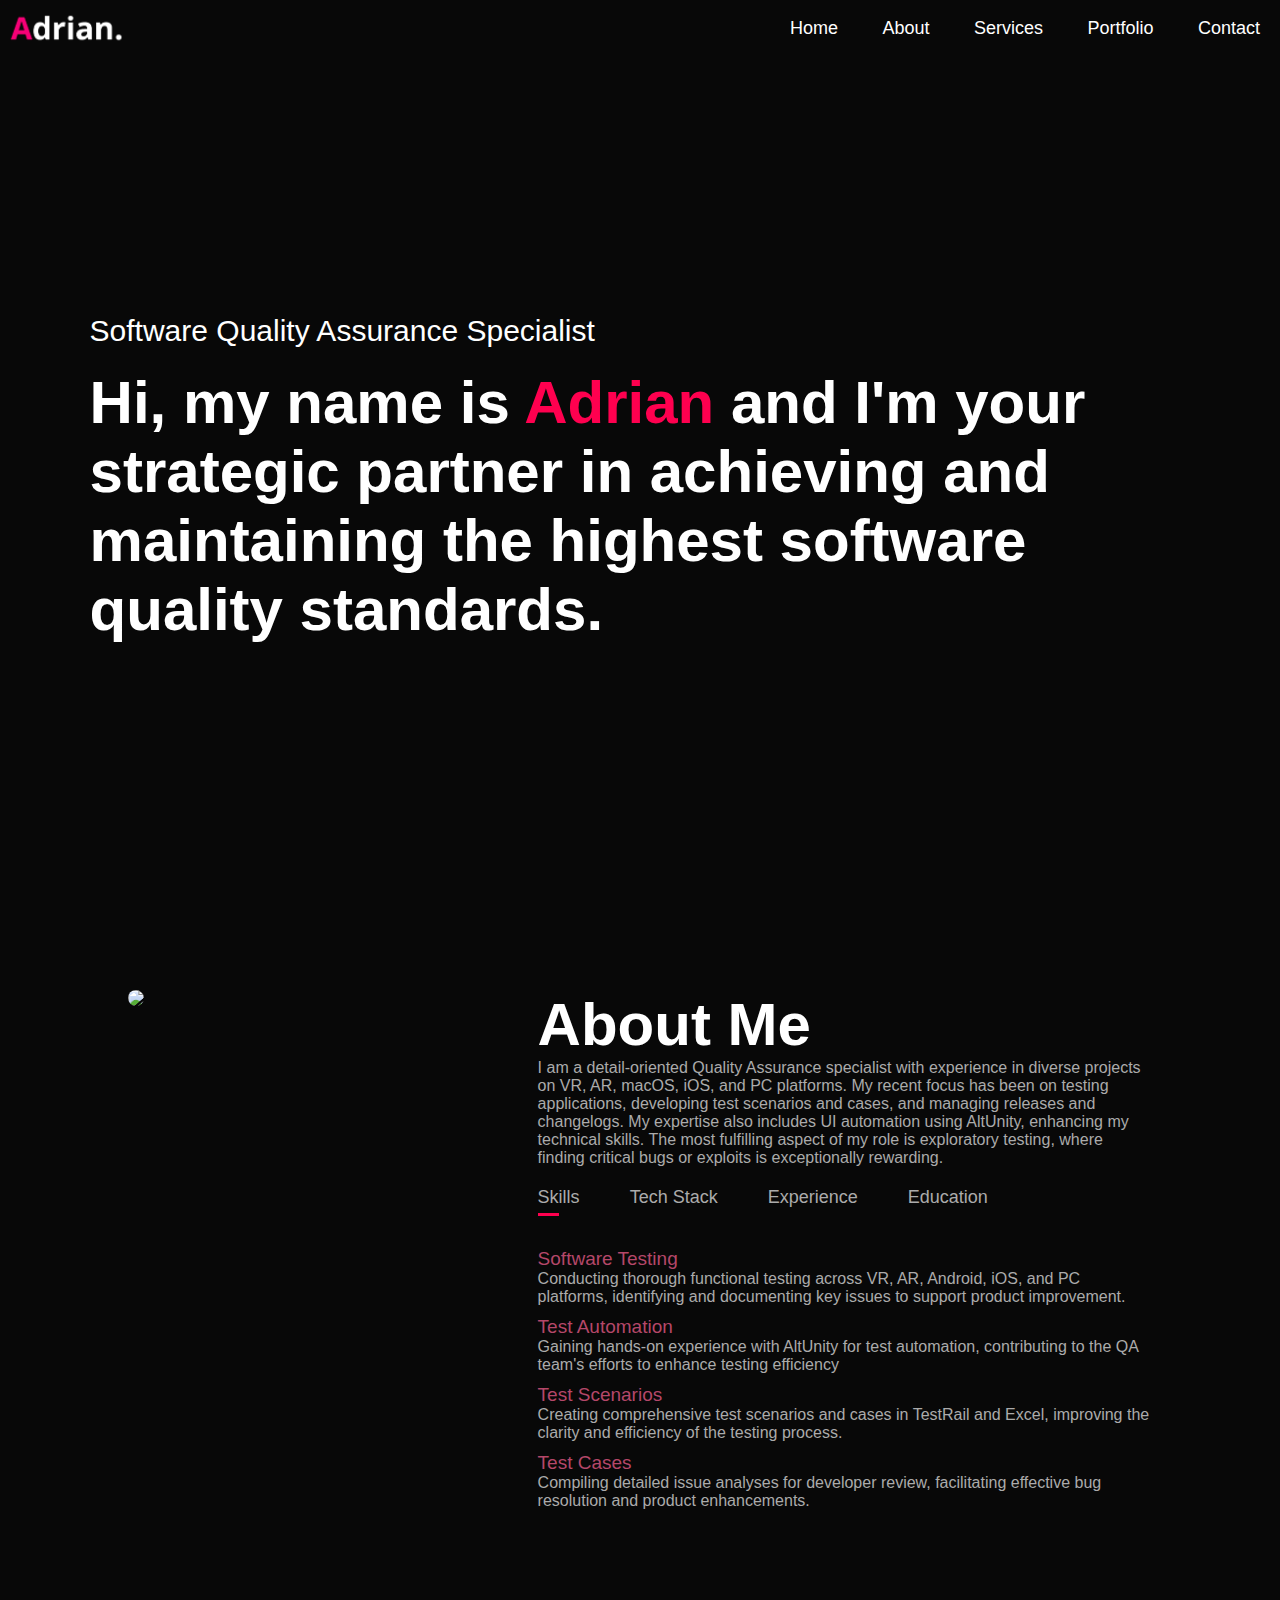
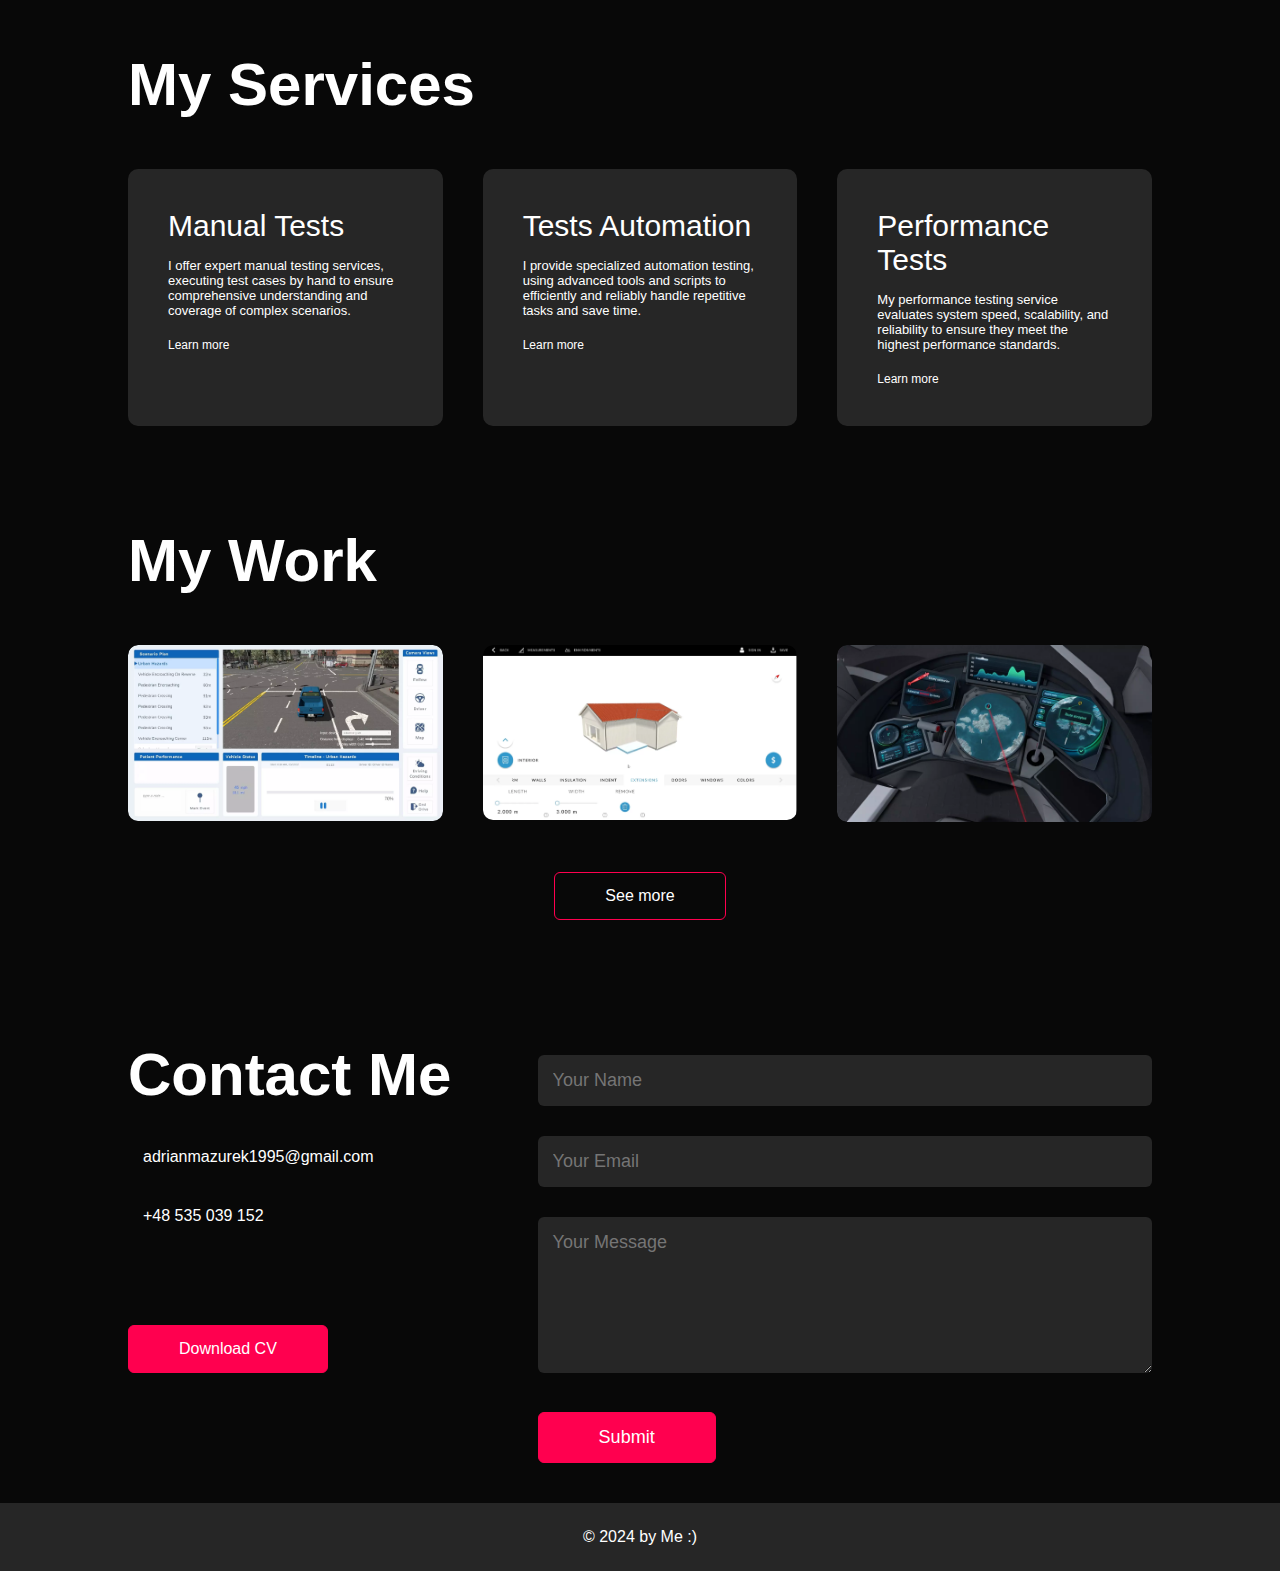
==== index.html @ b35c1694 "Add files via upload" ====
<!DOCTYPE html>
<html lang="en">
<head>
    <meta charset="UTF-8">
    <meta http-equiv="X-UA-Compatible" content="IE=edge">
    <meta name="viewport" content="width=device-width, initial-scale=1.0">
    <title>Adrian Mazurek - portfolio</title>
    <link rel="stylesheet" href="style.css">
    <script src="https://kit.fontawesome.com/d6458f6621.js" crossorigin="anonymous"></script>

</head>
<body>
<div id="header">
    <div id="container">
        <nav>
            <img src="images/napis.png" class="logo"> 
            <ul id = "sidemenu">
                <li><a href = "#header">Home</a></li>
                <li><a href = "#about">About</a></li>
                <li><a href = "#services">Services</a></li>
                <li><a href = "#portfolio">Portfolio</a></li>
                <li><a href = "#contact">Contact</a></li>
                <i class="fa-solid fa-xmark" onclick = "closemenu()"></i>
            </ul>
            <i class="fa-solid fa-bars"onclick = "openmenu()"></i>
        </nav>
        <div class="header-text">
            <p>Software Quality Assurance Specialist</p>
            <h1>Hi, my name is <span>Adrian</span> and I'm your <br>strategic partner in achieving and <br>maintaining the highest software <br> quality standards.</h1>
        </div>
    </div>
</div>
<!--------------------about--------------------------->
<div id="about">
    <div class="container">
        <div class="row">
            <div class="about-col-1">
                <img src="images/nieuciete.png">
            </div>
            <div class="about-col-2">
                <h1 class="sub-title"> About Me</h1>
                <p>I am a detail-oriented Quality Assurance specialist with experience in diverse projects on VR, AR, macOS, iOS, and PC platforms. 
                    My recent focus has been on testing applications, developing test scenarios and cases, and managing releases and changelogs. 
                    My expertise also includes UI automation using AltUnity, enhancing my technical skills. 
                    The most fulfilling aspect of my role is exploratory testing, where finding critical bugs or exploits is exceptionally rewarding.</p>

                    <div class="tab-titles">
                        <p class = "tab-links active-link" onclick="opentab('skills')">Skills</p>
                        <p class = "tab-links" onclick="opentab('technologies')">Tech Stack</p>
                        <p class = "tab-links" onclick="opentab('experience')">Experience</p>
                        <p class = "tab-links" onclick="opentab('education')">Education</p>
                    </div>
                    <div class="tab-contents active-tab" id="skills">
                        <ul>
                            <li><span>Software Testing</span><br> Conducting thorough functional testing across VR, AR, Android, iOS, and PC platforms, identifying and documenting key issues to support product improvement.</li>
                            <li><span>Test Automation</span><br>Gaining hands-on experience with AltUnity for test automation, contributing to the QA team's efforts to enhance testing efficiency</li>
                            <li><span>Test Scenarios</span><br>Creating comprehensive test scenarios and cases in TestRail and Excel, improving the clarity and efficiency of the testing process.</li>
                            <li><span>Test Cases</span><br>Compiling detailed issue analyses for developer review, facilitating effective bug resolution and product enhancements.</li>
                        </ul>
                    </div>
                    <div class="tab-contents" id="technologies">
                        <ul>
                        <div class = "testrow">
                            <li><span>TestRail</span><br> </li>
                            <li><span>Unity</span><br></li>
                            <li><span>AltTester</span><br></li>
                            <li><span>Unreal Engine 5</span><br></li>
                            <li><span>Confluence</span><br></li>
                            <li><span>JIRA</span><br></li>
                            <li><span>Plastic SCM</span><br></li>
                        </div>
                        <div class = "testrow">
                            <li><span>GIT</span><br></li>
                            <li><span>Postman</span><br></li>
                            <li><span>AI Tools</span><br></li>
                            <li><span>HTML</span><br></li>
                            <li><span>CSS</span><br></li>
                            <li><span>Python</span><br></li>
                            <li><span>Confluence</span><br></li>
                        </div>
                        </ul>
                    </div>
                    <div class="tab-contents" id="experience">
                        <ul>
                            <li><span>02.2022 - Current</span><br> Mid Software Quality Assurance Specialist at 4Experience</li>
                            <li><span>01.2021</span><br> Mobile Tester at PixelStorm (Part Time Contract)</li>
                            <li><span>08.2016 - 05.2021</span><br> Warehouse Supervisor at Rajski</li>
                            <li><span>07.2015 - 08.2016</span><br> Electrical Device Assembly Technician</li>
                        </ul>
                    </div>
                    <div class="tab-contents" id="education">
                        <ul>
                            <li><span>2021 - present</span><br>University of Informatics and Management in Bielsko-Biała - Engineer in Computer Scienc</li>
                            <li><span>2011 - 2015</span><br>Walery Goetel Technical School - extended courses in Mathematics, Physics and Electronics</li>
                        </ul>
                    </div>
            </div>
        </div>
    </div>
</div>

<!----------------services------------------>
<div id="services">
    <div class="container">
        <h1 class="sub-title"> My Services</h1>
        <div class="services-list">
            <div>
                <i class="fa-solid fa-bug-slash"></i>
                <h2>Manual Tests</h2>
                <p>  I offer expert manual testing services, executing test cases by hand to ensure comprehensive understanding and coverage of complex scenarios.</p>
                <a href="https://katalon.com/resources-center/blog/manual-testing">Learn more</a>
            </div>
            <div>
                <i class="fa-solid fa-robot"></i>
                <h2>Tests Automation</h2>
                <p> I provide specialized automation testing, using advanced tools and scripts to efficiently and reliably handle repetitive tasks and save time.</p>
                <a href="https://smartbear.com/learn/automated-testing/">Learn more</a>
            </div>
            <div>
                <i class="fa-solid fa-chart-line"></i>
                <h2>Performance Tests</h2>
                <p>My performance testing service evaluates system speed, scalability, and reliability to ensure they meet the highest performance standards.</p>
                <a href="https://en.wikipedia.org/wiki/Software_performance_testing">Learn more</a>
            </div>
        </div>
    </div>
</div>
<!----------------------portfolio-------------------->
<div id="portfolio">
    <div class="container">
        <h1 class="sub-title"> My Work</h1>
            <div class="work-list">
                <div class="work">
                    <img src="images\aurora.webp"></a>
                    <div class="layer">
                        <h3>Professional driving simulator</h3>
                        <a href="https://4experience.co/portfolio-item/professional-driving-simulator/"><i class="fa-solid fa-arrow-up-right-from-square"></i></a>
                    </div>
                </div>
                <div class="work">
                    <img src="images\haven.webp"></a>
                    <div class="layer">
                        <h3>Building 3D Configurator</h3>
                        <a href="https://4experience.co/portfolio-item/prefabricated-building-3d-configurator/"><i class="fa-solid fa-arrow-up-right-from-square"></i></a>
                    </div>
                </div>
                <div class="work">
                    <img src="images\omaha.webp"></a>
                    <div class="layer">
                        <h3>VR Soft Skills Training</h3>
                        <a href="https://4experience.co/portfolio-item/missionone-vr-soft-skills-training/"><i class="fa-solid fa-arrow-up-right-from-square"></i></a>
                    </div>
                </div>
            </div>
            <a href="portfolio.html" class="btn">See more</a>
    </div>
</div>
<!---------------------------------contact---------------------->
<div id="contact">
    <div class="container">
        <div class="row">
            <div class="contact-left">
                <h1 class ="sub-title">Contact Me</h1>
                <p><i class="fa-solid fa-paper-plane"></i>adrianmazurek1995@gmail.com</p>
                <p><i class="fa-solid fa-square-phone"></i>+48 535 039 152</p>
                <div class="social-icons">
                    <a href="https://www.facebook.com/adrian.mazurek.50"><i class="fa-brands fa-facebook"></i></a>
                    <a href="https://youtu.be/dQw4w9WgXcQ?si=Tar-P0zwOSO_xQFv"><i class="fa-brands fa-square-x-twitter"></i></a>
                    <a href="https://youtu.be/dQw4w9WgXcQ?si=Tar-P0zwOSO_xQFv"><i class="fa-brands fa-square-instagram"></i></a>
                    <a href="https://www.linkedin.com/in/adrianmazurek/"><i class="fa-brands fa-linkedin"></i></a>
                </div>
                <!---tutaj w a href cv potem wrzuce, ale bez telefonu dla bezpieczenstwa----->
                <a href="#" download class="btn btn2">Download CV</a>
            </div>
            <div class="contact-right">
                <form name = "submit-to-google-sheet">
                    <input type = "text" name = "Name" placeholder = "Your Name" required>
                    <input type = "email" name = "Email" placeholder = "Your Email" required>
                    <textarea name = "Message" rows="6" placeholder = "Your Message "></textarea>
                    <button type= "submit" class= "btn btn2">Submit</button>
                </form>
                <span id= "msg"></span>
            </div>
        </div>
    </div>
    <div class="copyright">
        <p>© 2024 by Me :)</p>
    </div>
</div>
    
<script>
        var tablinks = document.getElementsByClassName("tab-links");
        var tabcontents = document.getElementsByClassName("tab-contents");

        function opentab(tabname){
            for(tablink of tablinks){
                tablink.classList.remove("active-link");
            }
            for(tabcontent of tabcontents){
                tabcontent.classList.remove("active-tab");
            }
            event.currentTarget.classList.add("active-link");
            document.getElementById(tabname).classList.add("active-tab");
        }

</script>

<script>

    var sidemenu = document.getElementById("sidemenu");

    function openmenu(){
        sidemenu.style.right = "0";
    }
    function closemenu(){
        sidemenu.style.right = "-200px";
    }
    
</script>

<script>
    const scriptURL = 'https://script.google.com/macros/s/AKfycbwYNynj56z27f3AERYVsLLSCMXYtx0duDZoyfx4YBuiy7v9mr3Tvje33CDNKX4LFpYGEQ/exec'
    const form = document.forms['submit-to-google-sheet']
    const msg = document.getElementById("msg")
  
    form.addEventListener('submit', e => {
      e.preventDefault()
      fetch(scriptURL, { method: 'POST', body: new FormData(form)})
        .then(response => {
            msg.innerHTML = "Message Sent succesfully"
            setTimeout(function(){
                msg.innerHTML = ""
            },5000)
            form.reset()
        })
        .catch(error => console.error('Error!', error.message))
    })
  </script>

</body>
</html>
---- style.css ----
/**/

*{
    margin: 0;
    padding: 0;
    font-family: 'Libre Baskerville', serif;
    font-family: 'Raleway', sans-serif;
    font-family: 'Roboto', sans-serif;
    box-sizing: border-box;
}
html{
    scroll-behavior: smooth;
}
body 
{
    background: #080808;
    color: #fff;
}
#header{
    width: 100%;
    height: 100vh;
    background-image: url(images/background.png);
    background-size: cover;
    background-position: center;
}
.container{
    padding: 10px 10%;
}
nav{
    display: flex;
    align-items: center;
    justify-content: space-between;
    flex-wrap: wrap;
}
.logo{
    width: 140px;
}
nav ul li{
    display: inline-block;
    list-style:none;
    margin: 10px 20px;
}
nav ul li a{
    color: #fff;
    text-decoration: none;
    font-size: 18px;
    position: relative;
}
/*dodanie hovera*/
nav ul li a::after{
    content: '';
    width: 0;
    height: 3px;
    background: #ff004f;
    position: absolute;
    left: 0;
    bottom: -6px;
    transition: 0.5s;
}
nav ul li a:hover::after{
    width: 100%;
}
.header-text{
    margin-top: 20%;
    font-size: 30px;
    margin-left: 7%;
}
.header-text h1{
    font-size: 60px;
    margin-top: 20px;
}
.header-text h1 span{
    color: #ff004f;
}
/* -----------------about--------------- */
#about{
    padding: 80px 0px;
    color: #ababab;
}
.row{
    display: flex;
    justify-content: space-between;
    flex-wrap: wrap;
}
.about-col-1{
    flex-basis: 35%;
}
.about-col-1 img{
    width: 100%;
    border-radius: 15px;
}
.about-col-2{
    flex-basis: 60%;
}
.sub-title{
    font-size: 60px;
    font-weight: 600;
    color:#fff;
}
/*Skills, Exp and Education*/
.tab-titles{
    display: flex;
    margin: 20px 0px 40px;
}
.tab-links{
    margin-right: 50px;
    font-size: 18px;
    font-weight: 500;
    cursor: pointer;
    position: relative;
}
.tab-links::after{
    content: '';
    width: 0;
    height: 3px;
    background: #ff004f;
    position: absolute;
    left: 0;
    bottom: -8px;
    transition: 0.5s;
}
.tab-links.active-link::after{
    width: 50%;
}
.tab-contents ul li{
    list-style: none;
    margin: 10px 0;
}
.tab-contents ul li span{
    color: #b54769;
    font-size: 19px;
}
.tab-contents{
    display: none;
}
.tab-contents.active-tab{
    display: block;
}

/*------------------services-----------------*/

#services{
    padding: 30px 0;
}
.services-list{
    display: grid;
    grid-template-columns: repeat(auto-fit, minmax(250px, 1fr));
    grid-gap: 40px;
    margin-top: 50px;
}
.services-list div{
    background: #262626;
    padding: 40px;
    font-size: 13px;
    font-weight: 300;
    border-radius: 10px;
    transition: background 0.5s, transform 0.5s;
}
.services-list div i{
    font-size: 50px;
    margin-bottom: 30px;
}
.services-list div h2{
    font-size: 30px;
    font-weight: 500;
    margin-bottom: 15px;
}
.services-list div a{
    text-decoration: none;
    color: #fff;
    font-size: 12px;
    margin-top: 20px;
    display: inline-block;
}
.services-list div:hover{
    background: #ff004f;
    transform: translateY(-10px);
}

/*------------------portfolio-----------------*/
#portfolio{
    padding: 50px 0;
}
.work-list{
    display: grid;
    grid-template-columns: repeat(auto-fit, minmax(250px, 1fr));
    grid-gap: 40px;
    margin-top: 50px;
}
.work{
    border-radius: 10px;
    position: relative; 
    overflow: hidden;
}
.work img{
    width: 100%;
    border-radius: 10px;
    display: block;
    transition: transform 0.5s;
}
.layer{
    width: 100%;
    height: 0%;
    background: linear-gradient(rgba(0,0,0,0.6), #ff004f);
    border-radius: 10px;
    position: absolute;
    left: 0;
    bottom: 0;
    overflow: hidden;
    display: flex;
    align-items: center;
    justify-content: center;
    flex-direction: column;
    padding: 0 40px;
    text-align: center;
    font-size: 14px;
    transition: height 0.5s;
}
.layer h3{
    font-weight: 500;
    margin-bottom: 20px;
}
.layer a{
    margin-top: 20px;
    color: #ff004f;
    text-decoration: none;
    font-size: 18px;
    line-height: 60px;
    background: #fff;
    width: 60px;
    height: 60px;
    border-radius: 50%;
    text-align: center; 
}

.work:hover img{
    transform: scale(1.1);
}
.work:hover .layer{
    height: 100%;
}
.btn{
    display: block;
    margin: 50px auto;
    width: fit-content;
    border: 1px solid #ff004f;
    padding: 14px 50px;
    border-radius: 6px;
    text-decoration: none;
    color: #fff;
    transition: background 0.5s;
}
.btn:hover{
    background: #ff004f;
}

/*-----------contact-------------*/
.contact-left{
    flex-basis: 35%;
}
.contact-right{
    flex-basis: 60%;
}
.contact-left p{
    margin-top: 30px;
}
.contact-left p i{
    color: #ff004f;
    margin-right: 15px;
    font-size: 25px;
}
.social-icons{
    margin-top: 30px;
}
.social-icons a{
    text-decoration: none;
    color:#ababab;
    font-size: 30px;
    margin-right: 15px;
    display: inline-block;
    transition: transform 0.5s;
}
.social-icons a:hover{
    color: #ff004f;
    transform: translateY(-5px);
}
.btn.btn2{
    display: inline-block;
    background: #ff004f;
}
.contact-right form{
    width: 100%;
}
form input, form textarea{
    width: 100%;
    border: 0;
    outline: none;
    background: #262626;
    padding: 15px;
    margin: 15px 0;
    color: #fff;
    font-size: 18px;
    border-radius: 6px;;
}
form .btn2{
    padding: 14px 60px;
    font-size: 18px;
    margin-top: 20px;
    cursor: pointer;
}
.copyright{
    width: 100%;
    text-align: center;
    padding: 25px 0;
    background: #262626;
    font-weight: 300;
    margin-top: 20px;
}
#muchmore{
    margin-top: 20px; 
    padding: 14px 60px;
    text-align: center;
}

nav .fa-solid {
    display: none;
}
.testrow{
    float: left;
    width: 50%
}


/*------------------------css for small screens-----------------------*/


@media only screen and (max-width: 600px){
    #header{
        background-image: url(images/phone-background.png);
    }
    .header-text{
        margin-top: 100%;
        font-size: 16px;
    }
    .header-text h1{
        font-size: 30px;
    }
    nav .fa-solid {
        display: block;
        font-size: 25px;     
    }
    nav ul{
        background: #ff004f;
        position: fixed;
        top: 0;
        right: -200px;
        width: 200px;
        height: 100vh;
        padding-top: 50px;
        z-index: 2;
        transition: right 0.5s
    }
    nav ul li{
        display: block;
        margin: 25px;
    }
    nav ul .fa-solid{
        position: absolute;
        top: 25px;
        left: 25px;
        cursor: pointer;
    }
    .sub-title{
        font-size: 40px;
    }
    .about-col-1, .about-col-2{
        flex-basis: 100%;
    }
    .about-col-1{
        margin-bottom: 30px;
    }
    .about-col-2{
        font-size: 14px;
    }
    .tab-links{
        font-size: 16px;
        margin-right: 20px;
    }
    .contact-left, .contact-right{
        flex-basis: 100%;
    }
    .copyright{
        font-size: 14px;
    }
}
#msg{
    color:#61b752;
    margin-top: -40px;
    display: block;
}
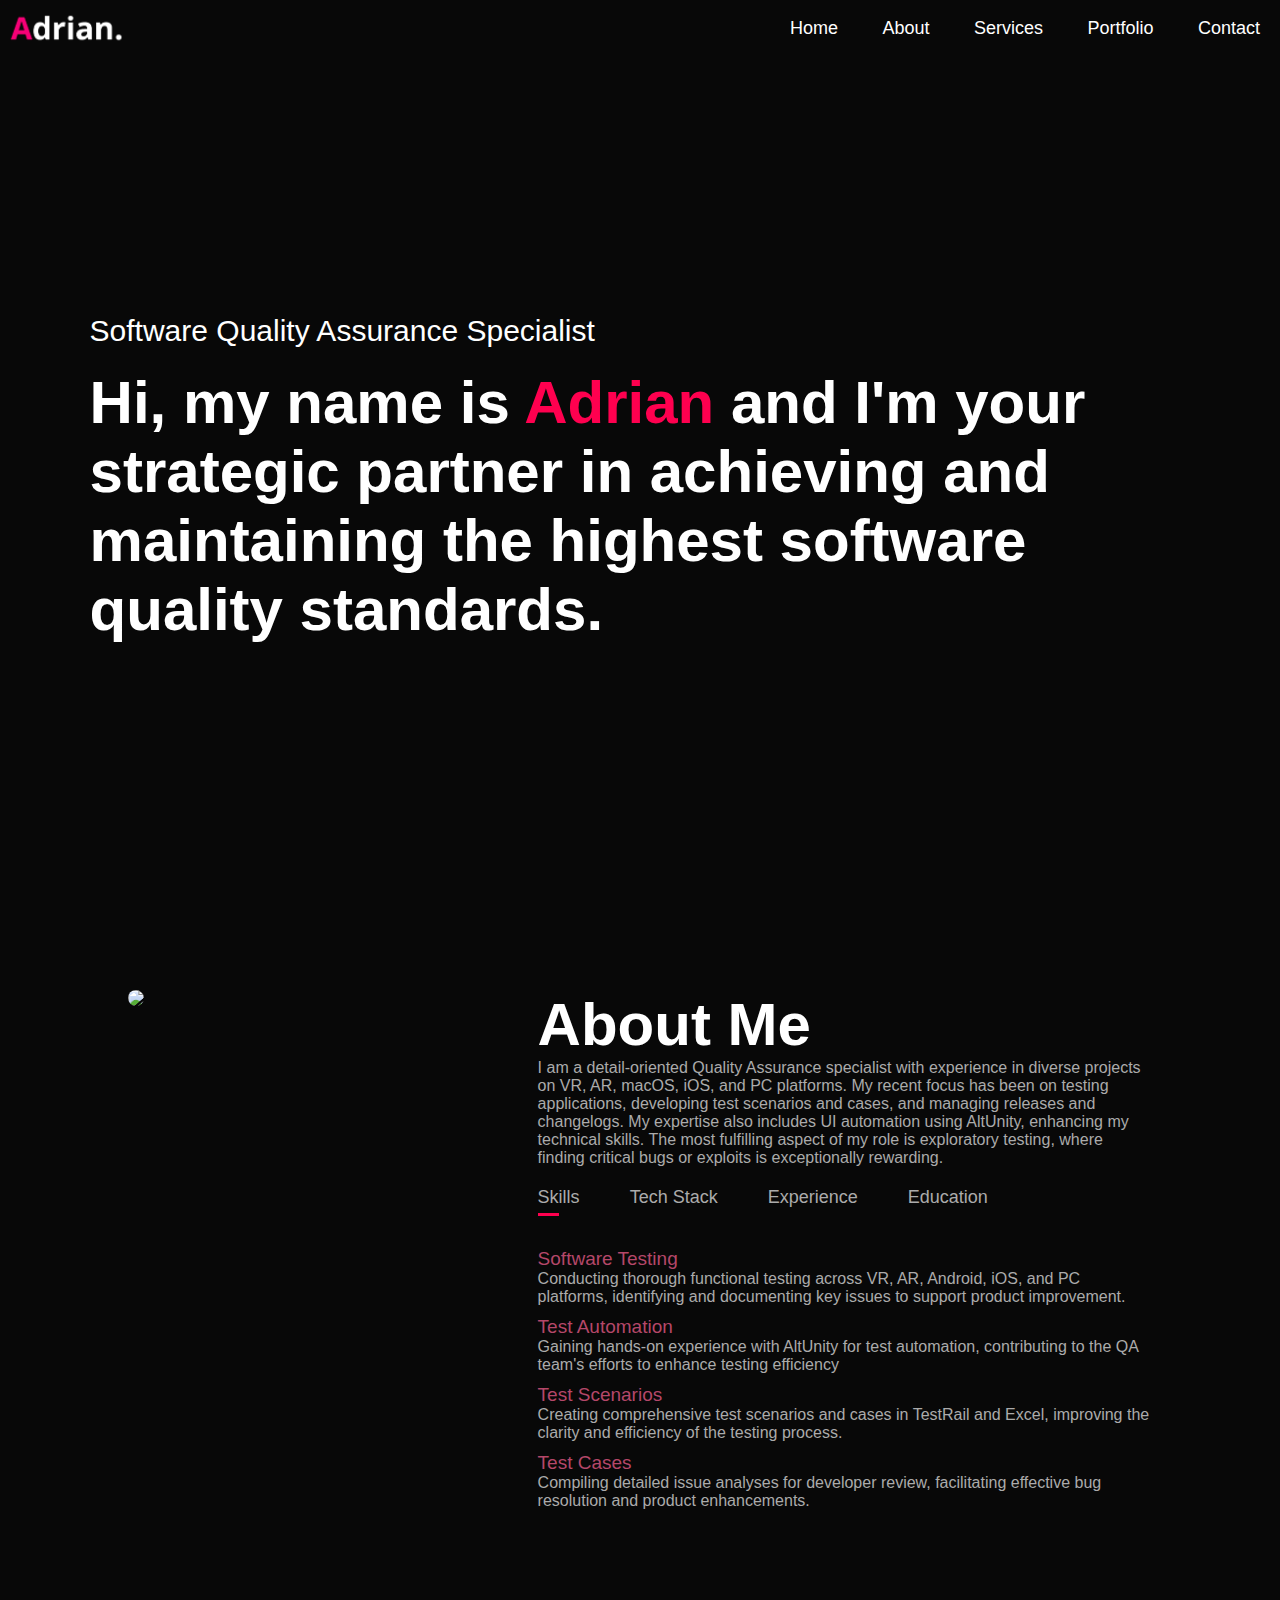
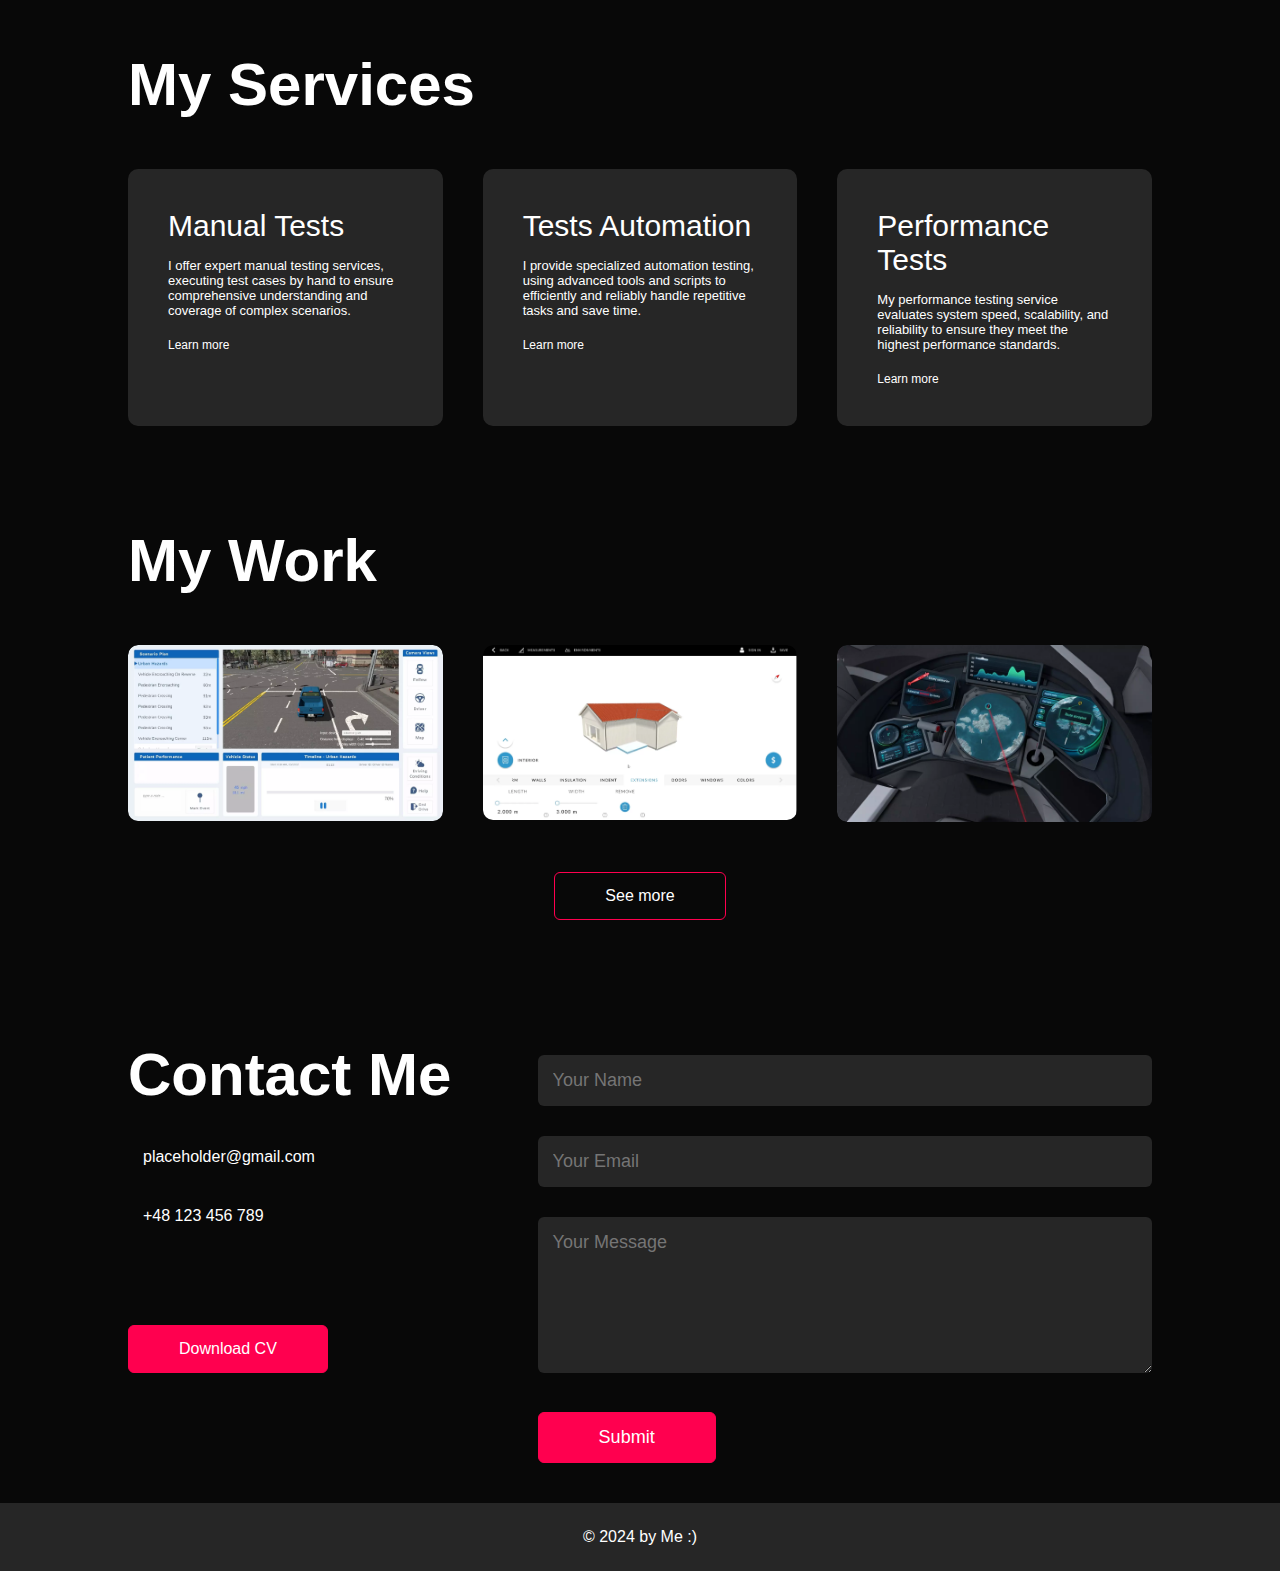
==== commit 29efbfc1: "essa poprawka" ====
--- a/index.html
+++ b/index.html
@@ -161,8 +161,8 @@
         <div class="row">
             <div class="contact-left">
                 <h1 class ="sub-title">Contact Me</h1>
-                <p><i class="fa-solid fa-paper-plane"></i>adrianmazurek1995@gmail.com</p>
-                <p><i class="fa-solid fa-square-phone"></i>+48 535 039 152</p>
+                <p><i class="fa-solid fa-paper-plane"></i>placeholder@gmail.com</p>
+                <p><i class="fa-solid fa-square-phone"></i>+48 123 456 789</p>
                 <div class="social-icons">
                     <a href="https://www.facebook.com/adrian.mazurek.50"><i class="fa-brands fa-facebook"></i></a>
                     <a href="https://youtu.be/dQw4w9WgXcQ?si=Tar-P0zwOSO_xQFv"><i class="fa-brands fa-square-x-twitter"></i></a>
@@ -170,7 +170,7 @@
                     <a href="https://www.linkedin.com/in/adrianmazurek/"><i class="fa-brands fa-linkedin"></i></a>
                 </div>
                 <!---tutaj w a href cv potem wrzuce, ale bez telefonu dla bezpieczenstwa----->
-                <a href="#" download class="btn btn2">Download CV</a>
+                <a href="https://www.youtube.com/watch?v=4FN8u-mB1js" download class="btn btn2">Download CV</a>
             </div>
             <div class="contact-right">
                 <form name = "submit-to-google-sheet">
